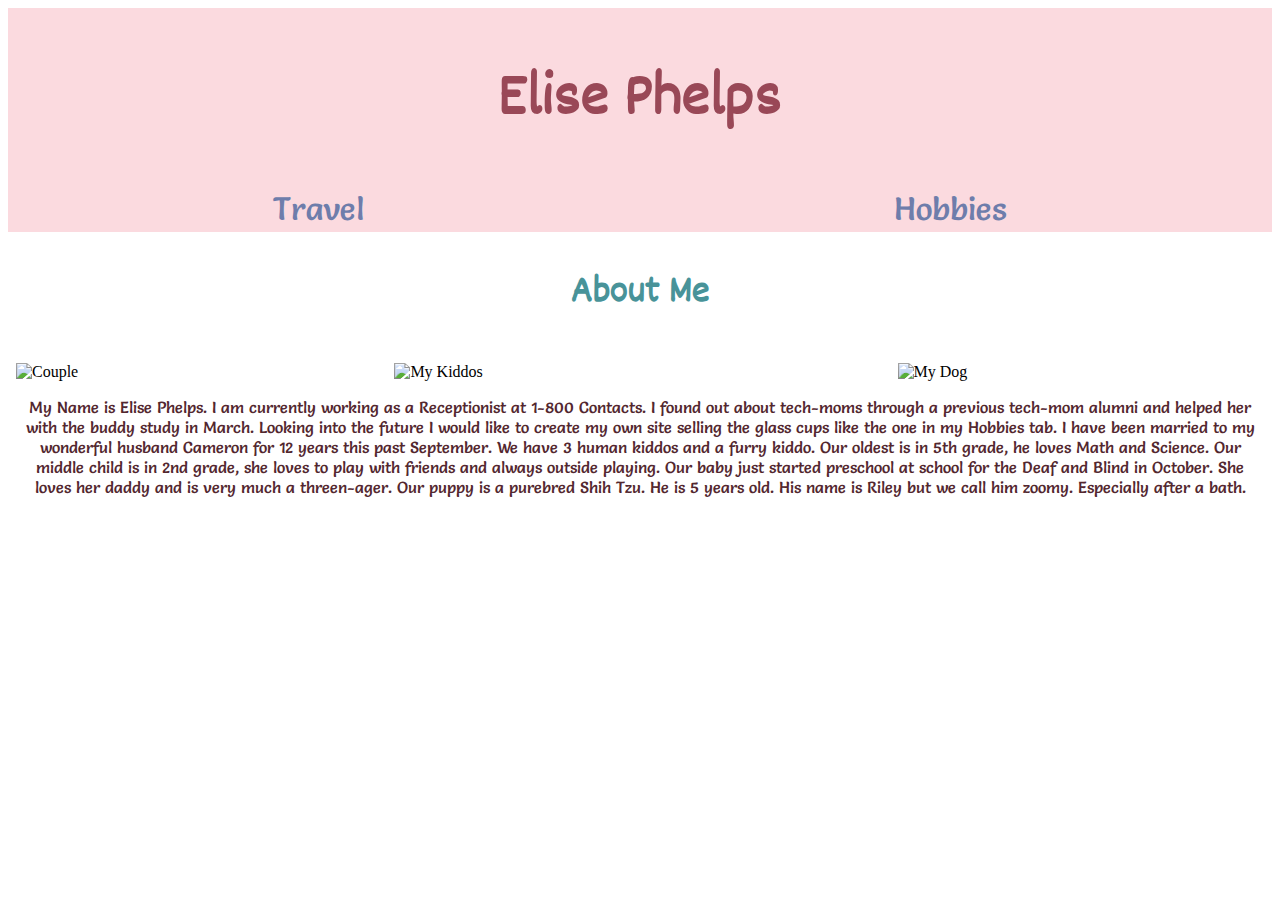
==== index.html @ 16be2eb0 "Add files via upload" ====
<!DOCTYPE html>
<html lang="en">
<head>
    <meta charset="UTF-8">
    <meta name="viewport" content="width=device-width, initial-scale=1.0">
        <title>Document</title>
        <link rel="stylesheet" href="style.css">
        <link rel="preconnect" href="https://fonts.googleapis.com">
<link rel="preconnect" href="https://fonts.gstatic.com" crossorigin>
<link href="https://fonts.googleapis.com/css2?family=Dekko&display=swap" rel="stylesheet">
<link rel="preconnect" href="https://fonts.googleapis.com">
<link rel="preconnect" href="https://fonts.googleapis.com">
<link rel="preconnect" href="https://fonts.gstatic.com" crossorigin>
<link href="https://fonts.googleapis.com/css2?family=Salsa&display=swap" rel="stylesheet">
    </head>
    <body>
        <section class="site-heading">
            <h1>Elise Phelps</h1>
            <div>
                <nav>  
                    <a href="Travel.html">Travel</a>  
                    <a href="Hobbies.html">Hobbies</a>
                </nav>
            </div>
        </section>
        <section>
            <h2>About Me</h2>
            <div class="picture-container">
            <img src="assets/Engagement pic.JPG" alt="Couple" class="couple">    
            <img src="assets/Phelps Kids.jpg"alt="My Kiddos" class="pic">
            <img src="assets/Riley.jpg" alt="My Dog" class="dog">
        <p>
            My Name is Elise Phelps. I am currently working as a Receptionist at 1-800 Contacts. I found out about tech-moms through a previous tech-mom alumni and helped her with the buddy study in March. Looking into the future I would like to create my own site selling the glass cups like the one in my Hobbies tab. I have been married to my wonderful husband Cameron for 12 years this past September. We have 3 human kiddos and a furry kiddo. Our oldest is in 5th grade, he loves Math and Science. Our middle child is in 2nd grade, she loves to play with friends and always outside playing. Our baby just started preschool at school for the Deaf and Blind in October. She loves her daddy and is very much a threen-ager. Our puppy is a purebred Shih Tzu. He is 5 years old. His name is Riley but we call him zoomy. Especially after a bath.
        </p>
        </div>
        </section>
    </body>
</html>
---- style.css ----
/* RESET RULE */

.site-heading h1 {
    font-family: 'Dekko', cursive;
    font-size: 4rem;
    text-align: center;

}
.site-heading{
    background-color:#fbdadf;
    color: #994857;
    text-align: center;
    padding: 4px 0;
    
}

.site-heading nav{
    margin-top: 4px;
    display: flex;
    justify-content: space-around;
    font-family: 'Salsa', cursive;
    font-size: 2rem;

}

.site-heading a{
    text-decoration: none;
    color: #6e7dab;
    
}
.button {
    padding: 8px 16px;
    font-size: 16px;
    text-align: center;
    cursor: pointer;
    outline: none;
    background-color: #994857;
    color: white;
}

.couple{
    width: 30%;
    display: inline-block;
    
}  
.pic{
    width: 40%;
    display: inline-block;
    
}   

.dog{
    width: 23%;
    display: inline-block;
    
}

h2{
    text-align: center;
    font-family: 'Dekko', cursive;
    font-size: 2.5rem;
    color:#489399;
}
p{
    font-size: 1rem;
    font-family:'salsa', cursive;
    color:#53272F;
    text-align: center;
}
.image-travel{
    display: flex;
    flex-wrap: wrap;
    justify-content: space-evenly;
    margin: 0;
    flex-direction: row;

}
.image-content{
    width: 300px;
    margin: 16px;
    
}
.picture-container{
    padding: 8px;
    border-radius: 8px;
}
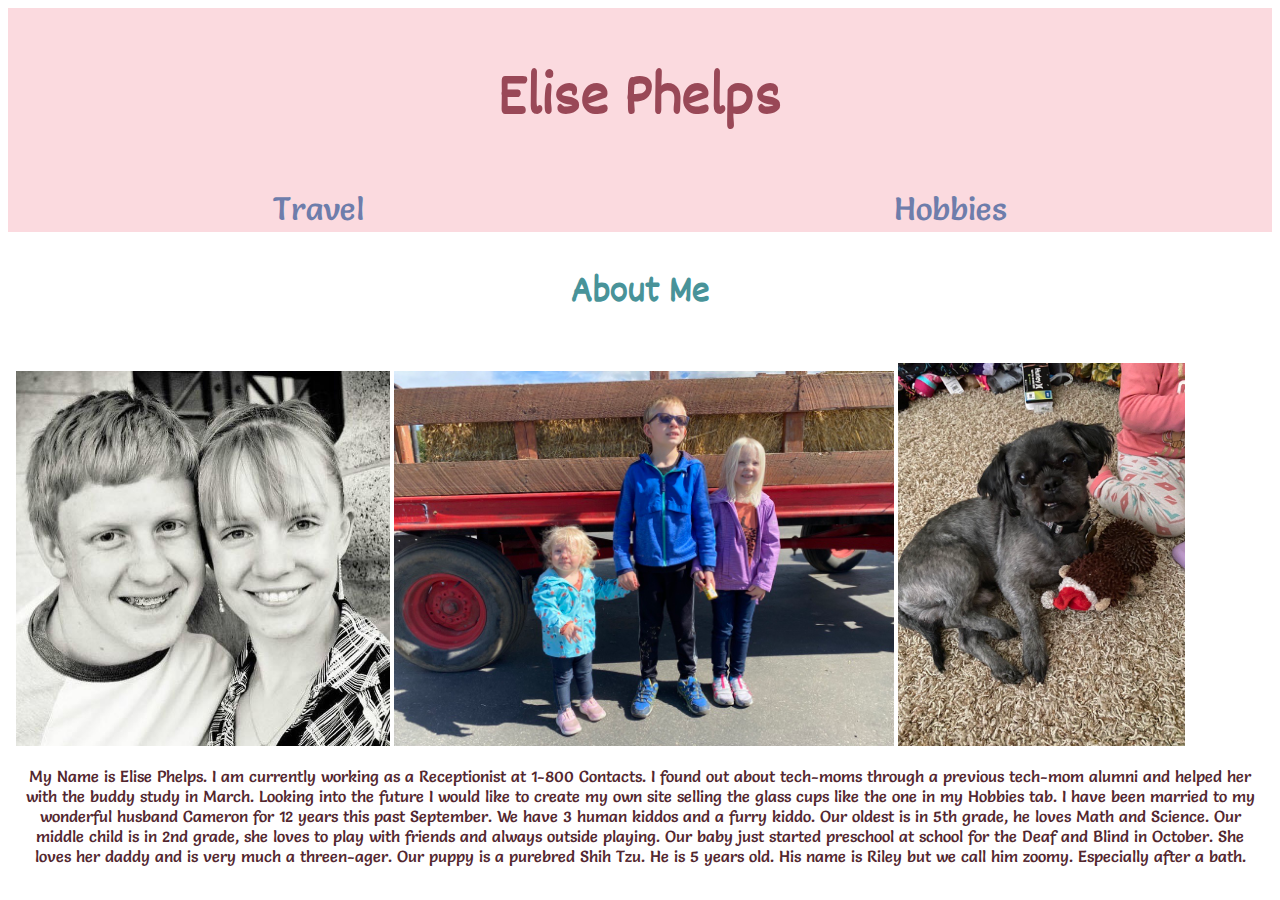
==== commit df81ad8a: "Update index.html" ====
--- a/index.html
+++ b/index.html
@@ -3,7 +3,7 @@
 <head>
     <meta charset="UTF-8">
     <meta name="viewport" content="width=device-width, initial-scale=1.0">
-        <title>Document</title>
+        <title>Elise Phelps</title>
         <link rel="stylesheet" href="style.css">
         <link rel="preconnect" href="https://fonts.googleapis.com">
 <link rel="preconnect" href="https://fonts.gstatic.com" crossorigin>
@@ -35,4 +35,4 @@
         </div>
         </section>
     </body>
-</html>+</html>
